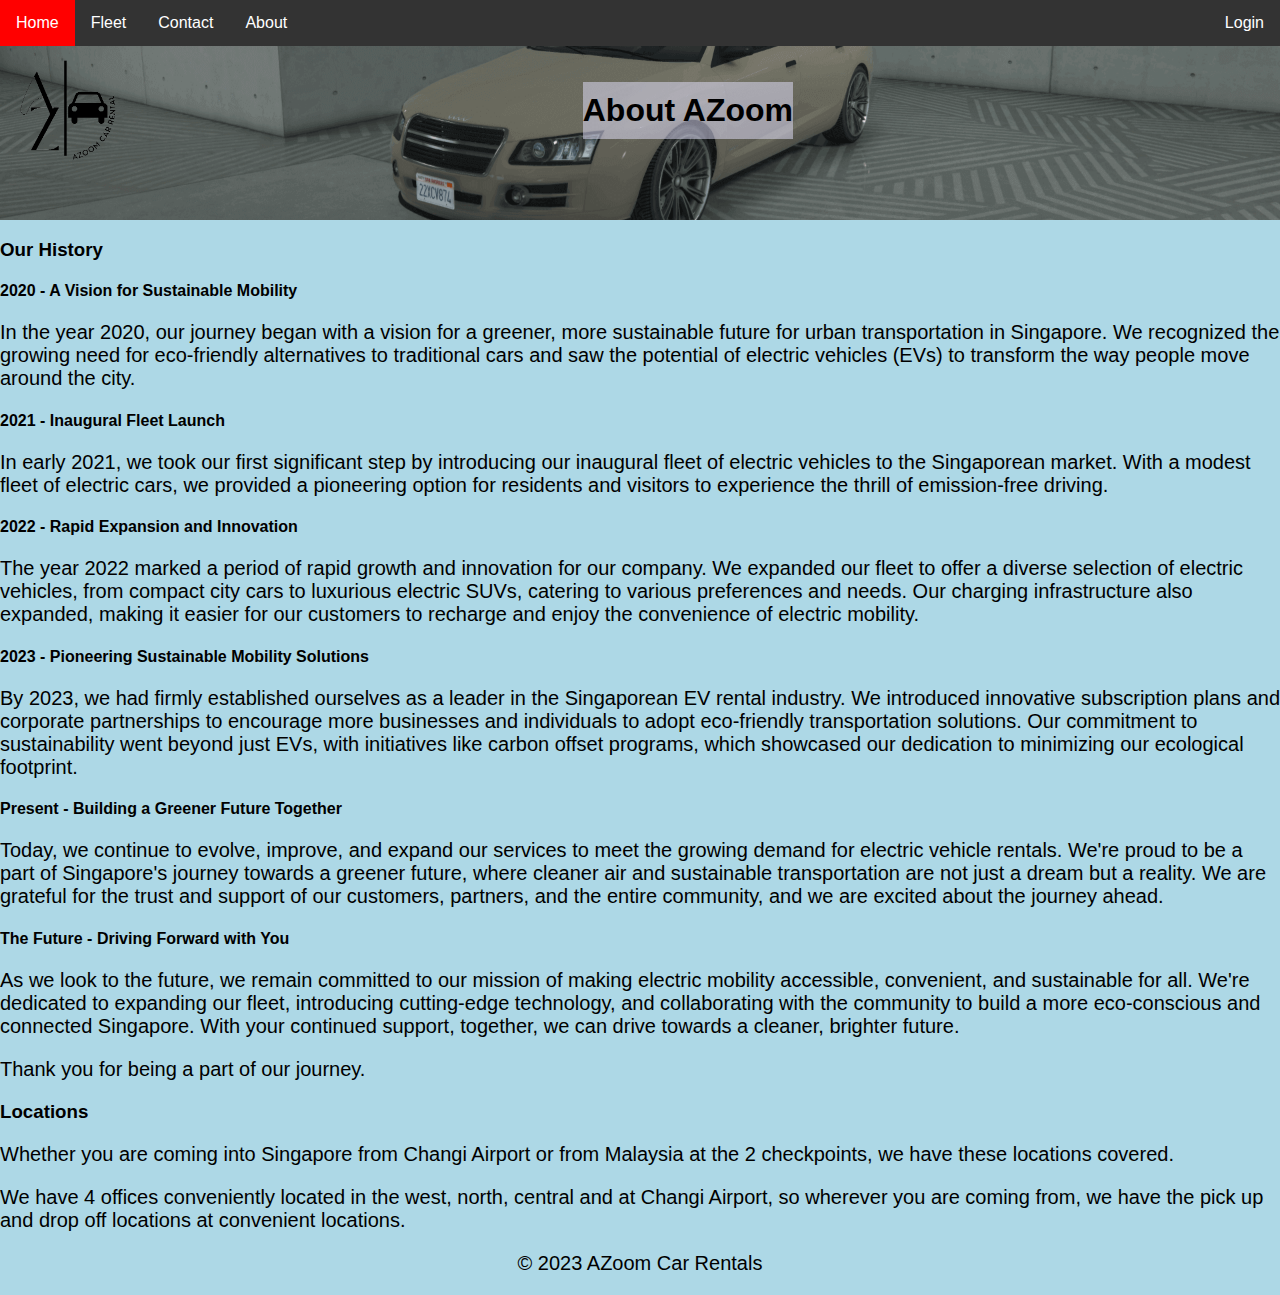
==== about.html @ 9947e01d "first commit" ====
<!DOCTYPE html>
<html>

  <head>
    <link rel = "stylesheet" href = "about.css">
    <title>About Us | AZoom Car Rentals</title>
  </head>

  <body>
    <ul class="navbar">
      <li><a href = "home.html">Home</a></li>
      <li><a href = "fleet.html">Fleet</a></li>
      <li><a href = "contact.html">Contact</a></li>
      <li><a class = "active" href = "#about">About</a></li>
      <li><a style = "display: none;" href = "booking.html">Make a Booking</a></li>
      <li><a style = "display: none;" href = "history.html">Booking History</a></li>
      <li><a style = "display: none;" href = "records.html">Booking Records</a></li>
      <li class = "right"><a id = "loginLink" href = "login.html">Login</a></li>
      <li class = "right"><a id = "logoutButton" style = "display: none;" href = "#" onclick = "confirmLogout ();">Logout</a></li>
      <li class = "right"><a id = "welcomeMessage" style = "display: none;"></a></li>
  </ul>

    <div class = "companyLogo">
      <img src = "img/logo.png" height = "100px" style = "float: left;">
    <h1 style = "text-align: center;">About AZoom</h1>
    </div>

    <section class = "aboutus">
      <h3>Our History</h3>
      <div class = "history">
        <h4>2020 - A Vision for Sustainable Mobility</h4>
        <p style = "text-align: left;">In the year 2020, our journey began with a vision for a greener, more sustainable future for urban transportation in Singapore. We recognized the growing need for eco-friendly alternatives to traditional cars and saw the potential of electric vehicles (EVs) to transform the way people move around the city.</p>

        <h4>2021 - Inaugural Fleet Launch</h4>
        <p style = "text-align: left;">In early 2021, we took our first significant step by introducing our inaugural fleet of electric vehicles to the Singaporean market. With a modest fleet of electric cars, we provided a pioneering option for residents and visitors to experience the thrill of emission-free driving.</p>

        <h4>2022 - Rapid Expansion and Innovation</h4>
        <p style = "text-align: left;">The year 2022 marked a period of rapid growth and innovation for our company. We expanded our fleet to offer a diverse selection of electric vehicles, from compact city cars to luxurious electric SUVs, catering to various preferences and needs. Our charging infrastructure also expanded, making it easier for our customers to recharge and enjoy the convenience of electric mobility.</p>

        <h4>2023 - Pioneering Sustainable Mobility Solutions</h4>
        <p style = "text-align: left;">By 2023, we had firmly established ourselves as a leader in the Singaporean EV rental industry. We introduced innovative subscription plans and corporate partnerships to encourage more businesses and individuals to adopt eco-friendly transportation solutions. Our commitment to sustainability went beyond just EVs, with initiatives like carbon offset programs, which showcased our dedication to minimizing our ecological footprint.</p>

        <h4>Present - Building a Greener Future Together</h4>
        <p style = "text-align: left;">Today, we continue to evolve, improve, and expand our services to meet the growing demand for electric vehicle rentals. We're proud to be a part of Singapore's journey towards a greener future, where cleaner air and sustainable transportation are not just a dream but a reality. We are grateful for the trust and support of our customers, partners, and the entire community, and we are excited about the journey ahead.</p>

        <h4>The Future - Driving Forward with You</h4>
        <p style = "text-align: left;">As we look to the future, we remain committed to our mission of making electric mobility accessible, convenient, and sustainable for all. We're dedicated to expanding our fleet, introducing cutting-edge technology, and collaborating with the community to build a more eco-conscious and connected Singapore. With your continued support, together, we can drive towards a cleaner, brighter future.</p>
        <p style = "text-align: left;">Thank you for being a part of our journey.</p>
      </div>
    </section>

    <section class = "locations">
      <h3>Locations</h3>
      <div class = "locations">
        <p style = "text-align: left;">Whether you are coming into Singapore from Changi Airport or from Malaysia at the 2 checkpoints, we have these locations covered.</p>
        <p style = "text-align: left;">We have 4 offices conveniently located in the west, north, central and at Changi Airport, so wherever you are coming from, we have the pick up and drop off locations at convenient locations.</p>
      </div>
    </section>


    <footer>
      <p>&copy; 2023 AZoom Car Rentals</p>
    </footer>

    <script>
      //upon page load, checks if user is logged in and display welcome message + logout button if they are
      document.addEventListener ('DOMContentLoaded', function ()
      {
        //check if user is logged in, and set initial state
        var loggedIn = localStorage.getItem ('loggedIn');
        var userRole = localStorage.getItem ('userRole');

        if (loggedIn === 'true')
        {
          if (userRole === 'customer')
          {
            //show "booking.html" and "history.html" link for customers
            document.querySelector ('a[href = "booking.html"]').style.display = 'block';
            document.querySelector ('a[href = "history.html"]').style.display = 'block';
          }
          
          else if (userRole === 'employee')
          {
            //show "records.html" link for employees
            document.querySelector ('a[href = "records.html"]').style.display = 'block';
          }

          //hide login link and show welcome message and logout button
          var loginLink = document.getElementById ('loginLink');
          var welcomeMessage = document.getElementById ('welcomeMessage');
          var logoutButton = document.getElementById ('logoutButton');

          if (loginLink) loginLink.style.display = 'none';
          if (welcomeMessage)
          {
            welcomeMessage.style.display = 'block';
            welcomeMessage.textContent = 'Welcome ' + localStorage.getItem ('username');
          }

          if (logoutButton) logoutButton.style.display = 'block';
        }
      });

      //logs user out and clears the data from local storage
      function confirmLogout ()
      {
        var confirmLogout = window.confirm ('Are you sure you want to log out?');
        if (confirmLogout)
        {
          //remove user information from local storage
          localStorage.removeItem ('loggedIn');
          localStorage.removeItem ('username');
          localStorage.removeItem ('userRole')

          var loginLink = document.getElementById ('loginLink');
          var welcomeMessage = document.getElementById ('welcomeMessage');
          var logoutButton = document.getElementById ('logoutButton');
          var bookingPage = document.querySelector ('a[href = "booking.html"]');
          var historyPage = document.querySelector ('a[href = "history.html"]');
          var recordsPage = document.querySelector ('a[href = "records.html"]');

          if (loginLink) loginLink.style.display = 'block';
          if (welcomeMessage) welcomeMessage.style.display = 'none';
          if (logoutButton) logoutButton.style.display = 'none';
          if (bookingPage) bookingPage.style.display = 'none';
          if (historyPage) historyPage.style.display = 'none';
          if (recordsPage) recordsPage.style.display = 'none';
        }

        // Redirect the user to home.html
        window.location.href = 'home.html';
      }
    </script>

  </body>

</html>
---- about.css ----
body
{
  background-color: lightblue;
  font-family:'Gill Sans', 'Gill Sans MT', Calibri, 'Trebuchet MS', sans-serif;
  margin: 0;
}

ul.navbar
{
  list-style-type: none;
  margin: 0;
  padding: 0;
  overflow: hidden;
  background-color: #333;
  position: fixed; /* Add this line to make the navbar fixed */
  width: 100%;
}

ul.navbar li
{
  float: left;
}

ul.navbar li a
{
  display: block;
  color: white;
  text-align: center;
  padding: 14px 16px;
  text-decoration: none;
}

ul.navbar li.right
{
  float: right;
}

ul.navbar li a:hover
{
  background-color: red;
}

#welcomeMessage
{
  float: right;
}

p
{
  font-size: 20px;
  text-align: center;
}

colour-text
{
  color: red;
}

.companyLogo
{
  background-image: url("img/banner.png");
  background-size: cover;
  background-position: center;
  background-repeat: no-repeat;
  padding: 60px 20px;
  display: flex;
  align-items: center;
}

.companyLogo h1 
{ 
  text-align: center;
  padding: 10px 0; 
  max-width: fit-content; 
  max-height: fit-content; 
  background: rgba(230, 227, 255, 0.5);
  margin: 0 auto;
}
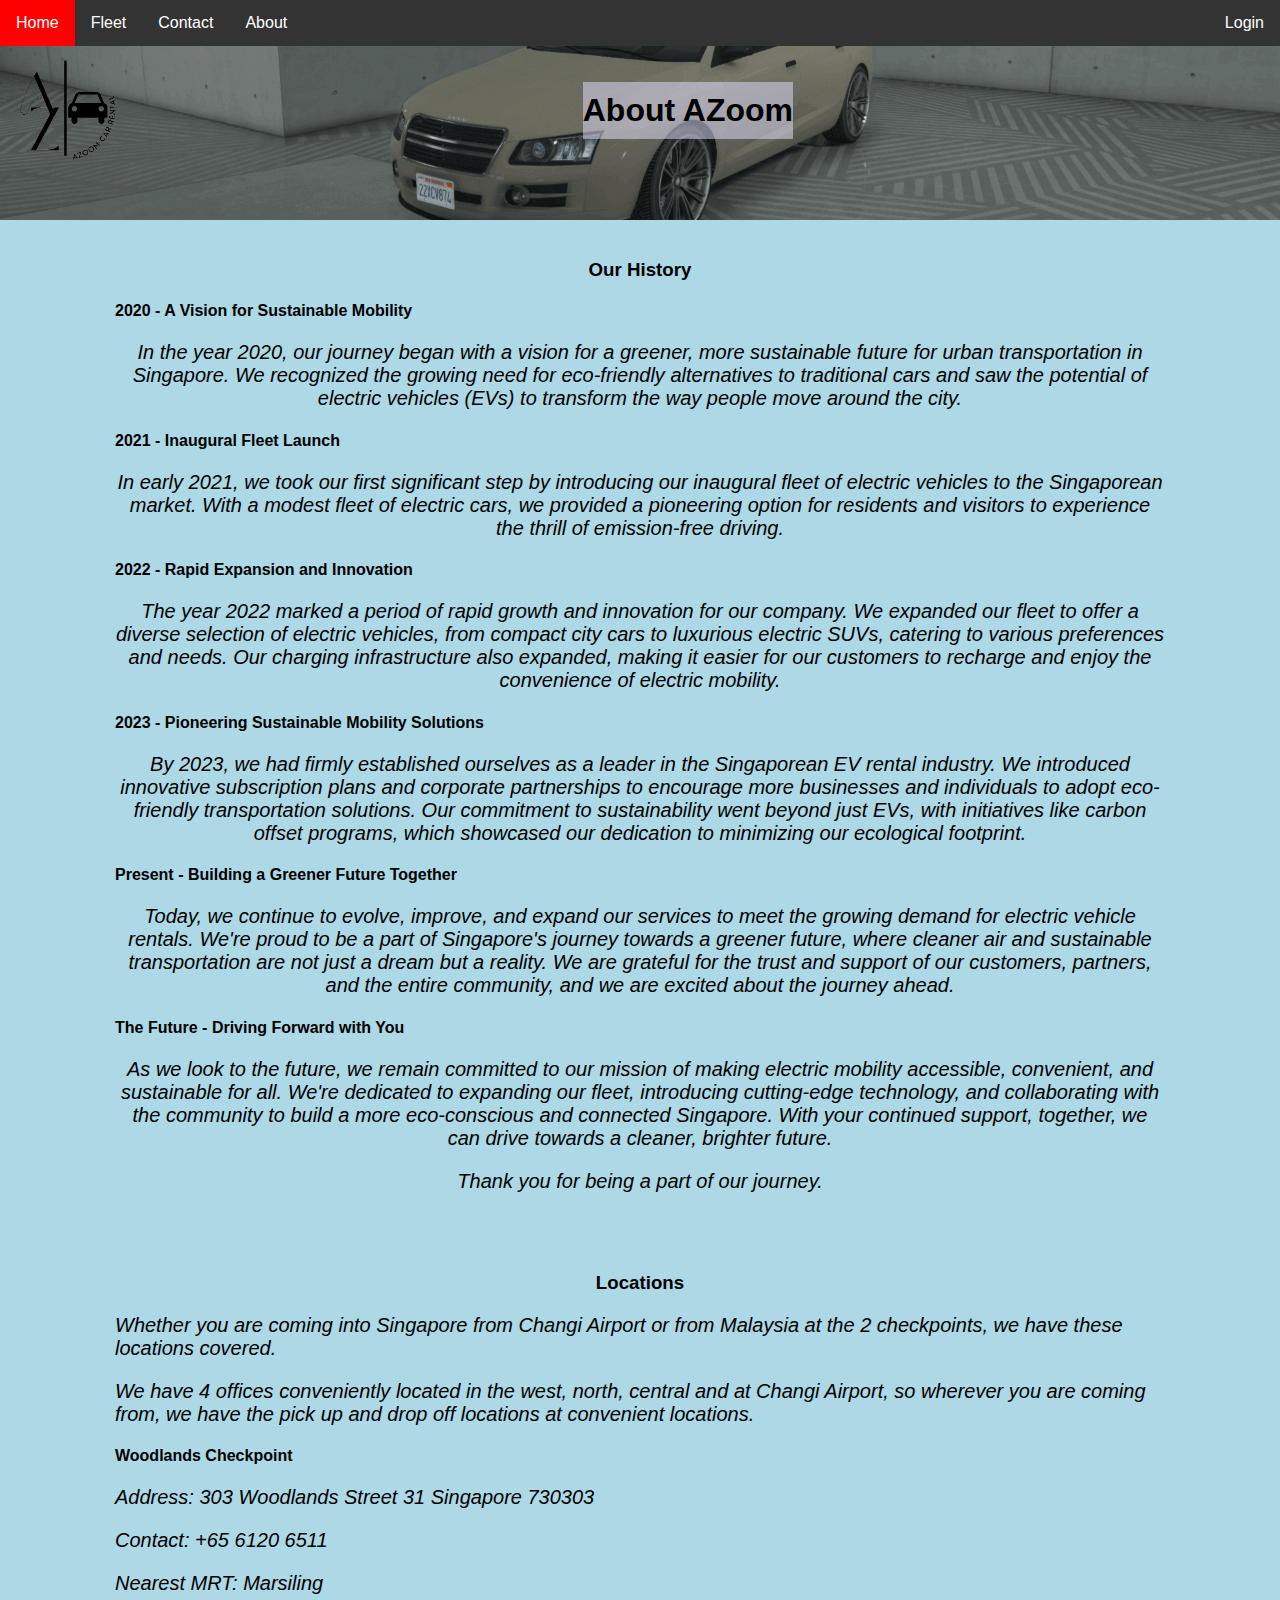
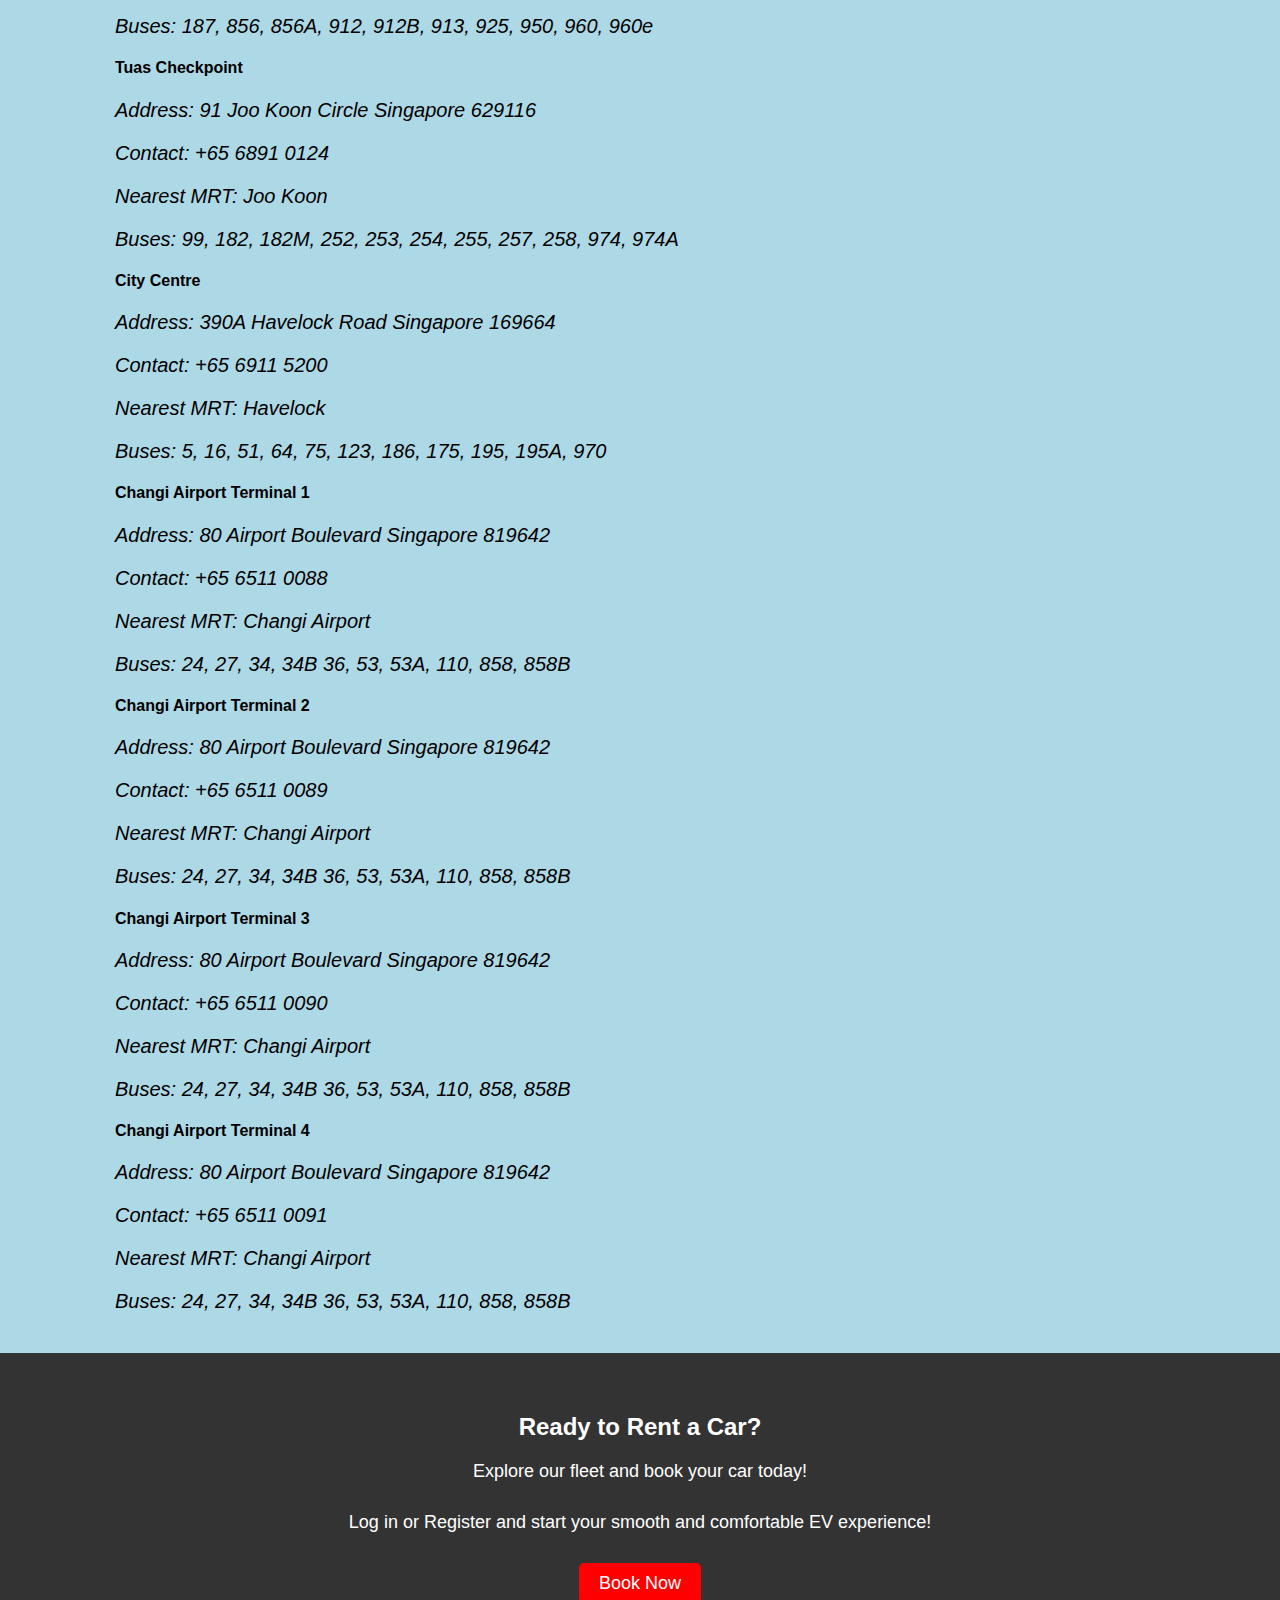
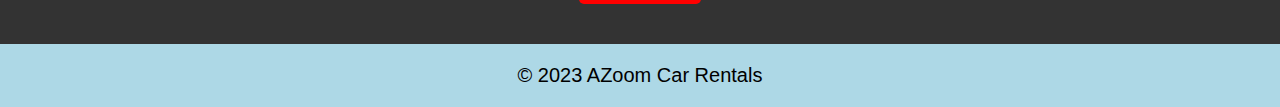
==== commit f11b77fd: "made design changes to all pages" ====
--- a/about.html
+++ b/about.html
@@ -8,7 +8,7 @@
 
   <body>
     <ul class="navbar">
-      <li><a href = "home.html">Home</a></li>
+      <li><a href = "index.html">Home</a></li>
       <li><a href = "fleet.html">Fleet</a></li>
       <li><a href = "contact.html">Contact</a></li>
       <li><a class = "active" href = "#about">About</a></li>
@@ -29,34 +29,80 @@
       <h3>Our History</h3>
       <div class = "history">
         <h4>2020 - A Vision for Sustainable Mobility</h4>
-        <p style = "text-align: left;">In the year 2020, our journey began with a vision for a greener, more sustainable future for urban transportation in Singapore. We recognized the growing need for eco-friendly alternatives to traditional cars and saw the potential of electric vehicles (EVs) to transform the way people move around the city.</p>
+        <p>In the year 2020, our journey began with a vision for a greener, more sustainable future for urban transportation in Singapore. We recognized the growing need for eco-friendly alternatives to traditional cars and saw the potential of electric vehicles (EVs) to transform the way people move around the city.</p>
 
         <h4>2021 - Inaugural Fleet Launch</h4>
-        <p style = "text-align: left;">In early 2021, we took our first significant step by introducing our inaugural fleet of electric vehicles to the Singaporean market. With a modest fleet of electric cars, we provided a pioneering option for residents and visitors to experience the thrill of emission-free driving.</p>
+        <p>In early 2021, we took our first significant step by introducing our inaugural fleet of electric vehicles to the Singaporean market. With a modest fleet of electric cars, we provided a pioneering option for residents and visitors to experience the thrill of emission-free driving.</p>
 
         <h4>2022 - Rapid Expansion and Innovation</h4>
-        <p style = "text-align: left;">The year 2022 marked a period of rapid growth and innovation for our company. We expanded our fleet to offer a diverse selection of electric vehicles, from compact city cars to luxurious electric SUVs, catering to various preferences and needs. Our charging infrastructure also expanded, making it easier for our customers to recharge and enjoy the convenience of electric mobility.</p>
+        <p>The year 2022 marked a period of rapid growth and innovation for our company. We expanded our fleet to offer a diverse selection of electric vehicles, from compact city cars to luxurious electric SUVs, catering to various preferences and needs. Our charging infrastructure also expanded, making it easier for our customers to recharge and enjoy the convenience of electric mobility.</p>
 
         <h4>2023 - Pioneering Sustainable Mobility Solutions</h4>
-        <p style = "text-align: left;">By 2023, we had firmly established ourselves as a leader in the Singaporean EV rental industry. We introduced innovative subscription plans and corporate partnerships to encourage more businesses and individuals to adopt eco-friendly transportation solutions. Our commitment to sustainability went beyond just EVs, with initiatives like carbon offset programs, which showcased our dedication to minimizing our ecological footprint.</p>
+        <p>By 2023, we had firmly established ourselves as a leader in the Singaporean EV rental industry. We introduced innovative subscription plans and corporate partnerships to encourage more businesses and individuals to adopt eco-friendly transportation solutions. Our commitment to sustainability went beyond just EVs, with initiatives like carbon offset programs, which showcased our dedication to minimizing our ecological footprint.</p>
 
         <h4>Present - Building a Greener Future Together</h4>
-        <p style = "text-align: left;">Today, we continue to evolve, improve, and expand our services to meet the growing demand for electric vehicle rentals. We're proud to be a part of Singapore's journey towards a greener future, where cleaner air and sustainable transportation are not just a dream but a reality. We are grateful for the trust and support of our customers, partners, and the entire community, and we are excited about the journey ahead.</p>
+        <p>Today, we continue to evolve, improve, and expand our services to meet the growing demand for electric vehicle rentals. We're proud to be a part of Singapore's journey towards a greener future, where cleaner air and sustainable transportation are not just a dream but a reality. We are grateful for the trust and support of our customers, partners, and the entire community, and we are excited about the journey ahead.</p>
 
         <h4>The Future - Driving Forward with You</h4>
-        <p style = "text-align: left;">As we look to the future, we remain committed to our mission of making electric mobility accessible, convenient, and sustainable for all. We're dedicated to expanding our fleet, introducing cutting-edge technology, and collaborating with the community to build a more eco-conscious and connected Singapore. With your continued support, together, we can drive towards a cleaner, brighter future.</p>
-        <p style = "text-align: left;">Thank you for being a part of our journey.</p>
+        <p>As we look to the future, we remain committed to our mission of making electric mobility accessible, convenient, and sustainable for all. We're dedicated to expanding our fleet, introducing cutting-edge technology, and collaborating with the community to build a more eco-conscious and connected Singapore. With your continued support, together, we can drive towards a cleaner, brighter future.</p>
+        <p>Thank you for being a part of our journey.</p>
       </div>
     </section>
 
     <section class = "locations">
       <h3>Locations</h3>
-      <div class = "locations">
-        <p style = "text-align: left;">Whether you are coming into Singapore from Changi Airport or from Malaysia at the 2 checkpoints, we have these locations covered.</p>
-        <p style = "text-align: left;">We have 4 offices conveniently located in the west, north, central and at Changi Airport, so wherever you are coming from, we have the pick up and drop off locations at convenient locations.</p>
-      </div>
+        <p>Whether you are coming into Singapore from Changi Airport or from Malaysia at the 2 checkpoints, we have these locations covered.</p>
+        <p>We have 4 offices conveniently located in the west, north, central and at Changi Airport, so wherever you are coming from, we have the pick up and drop off locations at convenient locations.</p>
+
+        <h4>Woodlands Checkpoint</h4>
+        <p>Address: 303 Woodlands Street 31 Singapore 730303</p>
+        <p>Contact: +65 6120 6511</p>
+        <p>Nearest MRT: Marsiling</p>
+        <P>Buses: 187, 856, 856A, 912, 912B, 913, 925, 950, 960, 960e</p>
+
+        <h4>Tuas Checkpoint</h4>
+        <p>Address: 91 Joo Koon Circle Singapore 629116</p>
+        <p>Contact: +65 6891 0124</p>
+        <p>Nearest MRT: Joo Koon</p>
+        <P>Buses: 99, 182, 182M, 252, 253, 254, 255, 257, 258, 974, 974A</p>
+
+        <h4>City Centre</h4>
+        <p>Address: 390A Havelock Road Singapore 169664</p>
+        <p>Contact: +65 6911 5200</p>
+        <p>Nearest MRT: Havelock</p>
+        <P>Buses: 5, 16, 51, 64, 75, 123, 186, 175, 195, 195A, 970</p>
+
+        <h4>Changi Airport Terminal 1</h4>
+        <p>Address: 80 Airport Boulevard Singapore 819642</p>
+        <p>Contact: +65 6511 0088</p>
+        <p>Nearest MRT: Changi Airport</p>
+        <P>Buses: 24, 27, 34, 34B 36, 53, 53A, 110, 858, 858B</p>
+
+        <h4>Changi Airport Terminal 2</h4>
+        <p>Address: 80 Airport Boulevard Singapore 819642</p>
+        <p>Contact: +65 6511 0089</p>
+        <p>Nearest MRT: Changi Airport</p>
+        <P>Buses: 24, 27, 34, 34B 36, 53, 53A, 110, 858, 858B</p>
+
+        <h4>Changi Airport Terminal 3</h4>
+        <p>Address: 80 Airport Boulevard Singapore 819642</p>
+        <p>Contact: +65 6511 0090</p>
+        <p>Nearest MRT: Changi Airport</p>
+        <P>Buses: 24, 27, 34, 34B 36, 53, 53A, 110, 858, 858B</p>
+
+        <h4>Changi Airport Terminal 4</h4>
+        <p>Address: 80 Airport Boulevard Singapore 819642</p>
+        <p>Contact: +65 6511 0091</p>
+        <p>Nearest MRT: Changi Airport</p>
+        <P>Buses: 24, 27, 34, 34B 36, 53, 53A, 110, 858, 858B</p>
     </section>
 
+    <div class = "cta">
+      <h2>Ready to Rent a Car?</h2>
+      <p>Explore our fleet and book your car today!</p>
+      <p>Log in or Register and start your smooth and comfortable EV experience!</p>
+      <a class = "cta-button" href = "javascript:void(0);" onclick = "redirectToBookingOrLogin ();">Book Now</a>
+    </div>
 
     <footer>
       <p>&copy; 2023 AZoom Car Rentals</p>
@@ -101,6 +147,31 @@
         }
       });
 
+      // redirects user to login or booking if they are logged in or not
+      function redirectToBookingOrLogin ()
+      {
+        var loggedIn = localStorage.getItem ('loggedIn');
+        var userRole = localStorage.getItem ('userRole');
+
+        if (loggedIn === 'true')
+        {
+          if (userRole === 'customer')
+          {
+            window.location.href = 'booking.html';
+          }
+          
+          else
+          {
+            alert ('Employees cannot make bookings.');
+          }
+        }
+        
+        else
+        {
+          window.location.href = 'login.html';
+        }
+      }
+
       //logs user out and clears the data from local storage
       function confirmLogout ()
       {
@@ -127,8 +198,8 @@
           if (recordsPage) recordsPage.style.display = 'none';
         }
 
-        // Redirect the user to home.html
-        window.location.href = 'home.html';
+        // Redirect the user to index.html
+        window.location.href = 'index.html';
       }
     </script>
 
--- a/about.css
+++ b/about.css
@@ -75,4 +75,72 @@
   max-height: fit-content; 
   background: rgba(230, 227, 255, 0.5);
   margin: 0 auto;
+}
+
+/* CTA section */
+.cta
+{
+  background-color: #333;
+  color: white;
+  text-align: center;
+  padding: 40px;
+}
+
+.cta h2
+{
+  font-size: 24px;
+  margin-bottom: 20px;
+}
+
+.cta p
+{
+  font-size: 18px;
+  margin-bottom: 30px;
+}
+
+.cta-button
+{
+  display: inline-block;
+  background-color: red;
+  color: white;
+  text-decoration: none;
+  padding: 10px 20px;
+  border-radius: 5px;
+  font-size: 18px;
+  transition: background-color 0.3s;
+}
+
+.cta-button:hover
+{
+  background-color: darkred;
+}
+
+.aboutus, .locations
+{
+  background-color: transparent;
+  padding: 20px;
+  
+  border-radius: 10px;
+  box-shadow: 0 0 10px rgba (0, 0, 0, 0.1);
+  max-width: 1050px;
+  margin: 0 auto;
+  text-align: left;
+}
+
+.aboutus h3, .locations h3
+{
+  font-weight: bold;
+  text-align: center;
+}
+
+.aboutus p
+{
+  font-style: italic;
+  text-align: center;
+}
+
+.locations p
+{
+  font-style: italic;
+  text-align: left;
 }